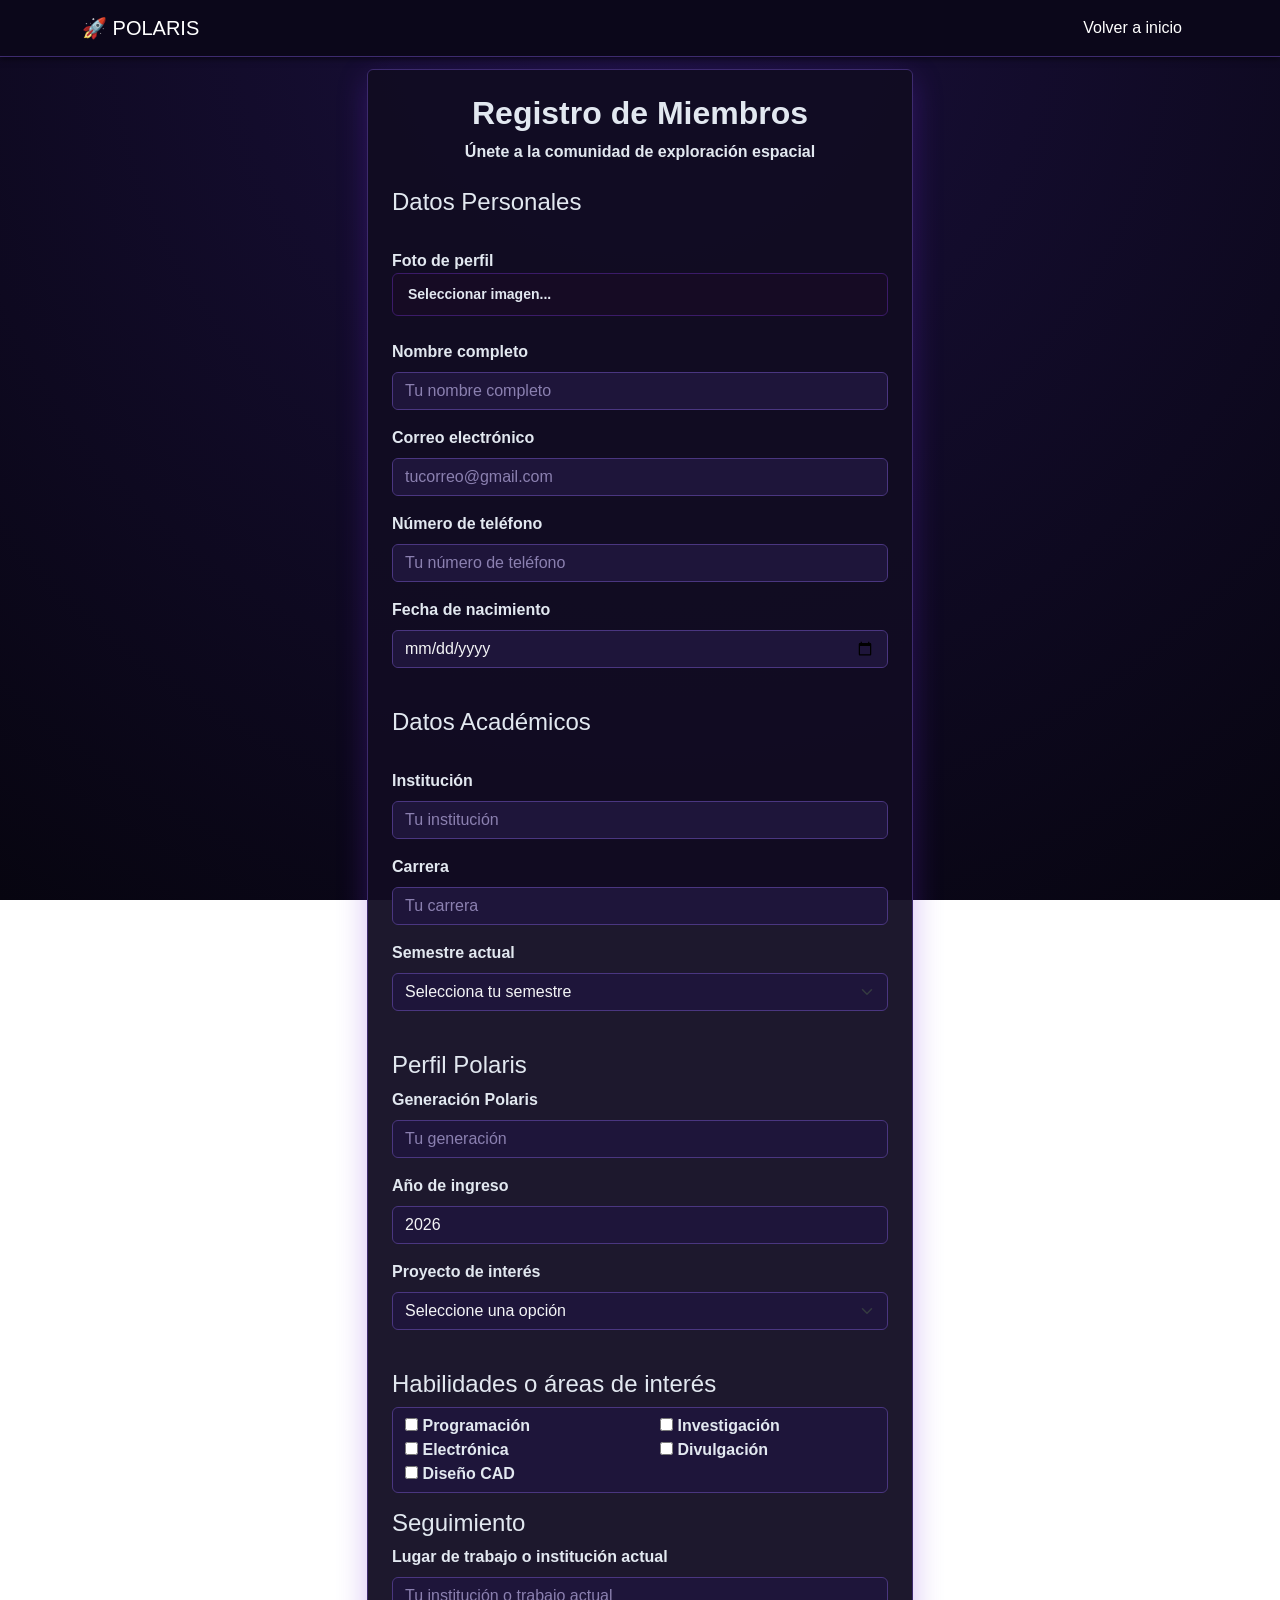
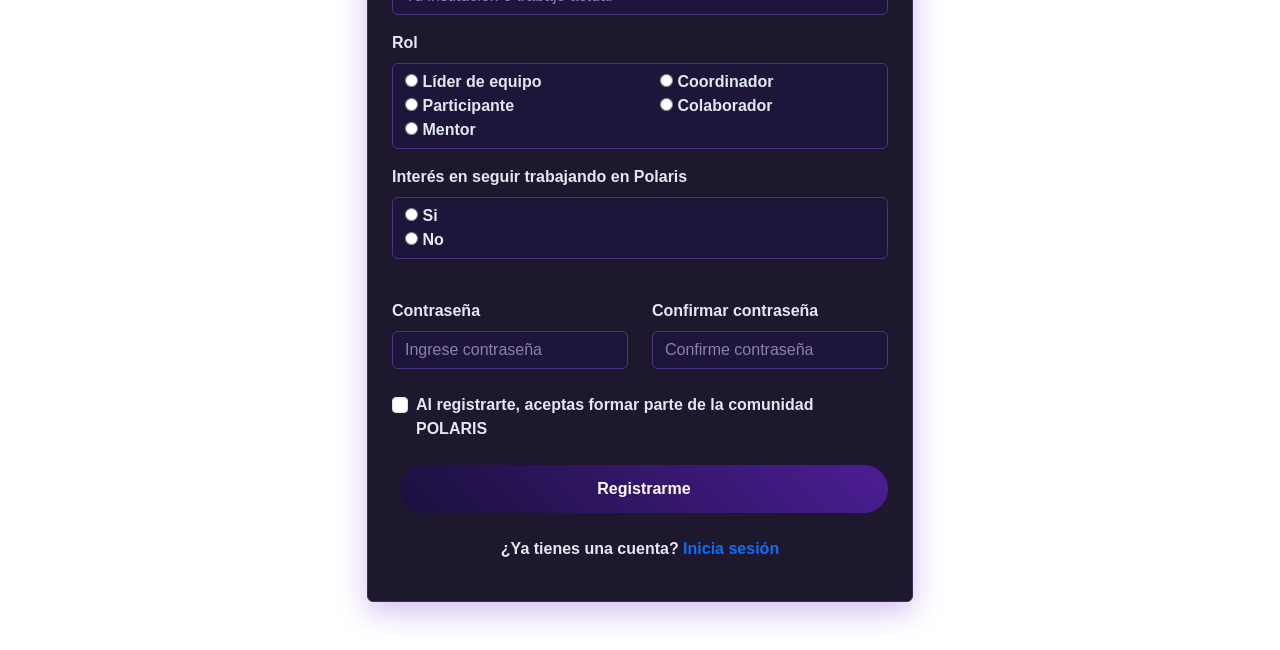
==== registro.html @ ed093145 "feat: agregar inputs avanzados al formulario de membresía POLARIS" ====
<!DOCTYPE html>
<html lang="es">

<head>
    <meta charset="UTF-8">
    <meta name="viewport" content="width=device-width, initial-scale=1.0">
    <title>Registro POLARIS</title>

    <link rel="stylesheet" href="css/styles.css">

    <link href="https://cdn.jsdelivr.net/npm/bootstrap@5.3.2/dist/css/bootstrap.min.css" rel="stylesheet">
</head>

<body>

    <nav class="navbar navbar-expand-lg navbar-dark bg-dark fixed-top border-bottom border-secondary">
        <div class="container">
            <a class="navbar-brand brand-text" href="index.html">🚀 POLARIS</a>

            <button class="navbar-toggler" type="button" data-bs-toggle="collapse" data-bs-target="#menu-principal">
                <span class="navbar-toggler-icon"></span>
            </button>

            <div class="collapse navbar-collapse" id="menu-principal">
                <ul class="navbar-nav ms-auto">
                    <li class="nav-item">
                        <a class="nav-link btn-polaris text-white ms-2 px-3" href="index.html">Volver a inicio</a>
                    </li>
                </ul>
            </div>
        </div>
    </nav>

    <div class="container mb-5">
        
        <div class="row justify-content-center">
            
            <div class="col-md-8 col-lg-6">

                

                <div class="card polaris-card p-4 mt-4">
                    <form class="form">

                        

                        <div class="text-center mb-4">
                            <h2 class="fw-bold text-dark">Registro de Miembros</h2>
                            <p class="text-muted">Únete a la comunidad de exploración espacial</p>
                        </div>  

                        <h4>Datos Personales</h4><br>

                        <div class="form-group"> <label>Foto de perfil</label>
  
                        <label for="foto_perfil" class="custom-file-upload">
                            <span id="file-name">Seleccionar imagen...</span>
                        </label>
                        
                        <input type="file" id="foto_perfil" name="foto_perfil" accept="image/*" style="display: none;" 
                                onchange="document.getElementById('file-name').textContent = this.files[0] ? this.files[0].name : 'Seleccionar imagen...'">
                        </div> <br>

                        <div class="mb-3">
                            <label for="name" class="form-label">Nombre completo</label>
                            <input type="text" class="form-control" id="name" placeholder="Tu nombre completo" required>
                        </div>

                        <div class="mb-3">
                            <label for="email" class="form-label">Correo electrónico</label>
                            <input type="email" class="form-control" id="email" placeholder="tucorreo@gmail.com" required>
                        </div>

                        <div class="mb-3">
                            <label for="tel" class="form-label">Número de teléfono</label>
                            <input type="tel" class="form-control" id="tel" placeholder="Tu número de teléfono" required>
                        </div>

                        <div class="mb-3">
                            <label for="fecha_nac" class="form-label">Fecha de nacimiento</label>
                            <input type="date" class="form-control" id="fecha_nac" required>
                        </div>

                        <br><h4>Datos Académicos</h4><br>

                        <div class="mb-3">
                            <label for="institucion" class="form-label">Institución</label>
                            <input type="text" class="form-control" id="institucion" placeholder="Tu institución" required>
                        </div>

                        <div class="mb-3">
                            <label for="carrera" class="form-label">Carrera</label>
                            <input type="text" class="form-control" id="carrera" placeholder="Tu carrera" required>
                        </div>

                        <div class="mb-3">
                            <label for="semestre" class="form-label">Semestre actual</label>
                            <select class="form-select" id="semestre" required>
                                <option value="" selected disabled>Selecciona tu semestre</option>
                                <option>1° Semestre</option>
                                <option>2° Semestre</option>
                                <option>3° Semestre</option>
                                <option>4° Semestre</option>
                                <option>5° Semestre</option>
                                <option>6° Semestre</option>
                                <option>7° Semestre</option>
                                <option>8° Semestre</option>
                                <option>9° Semestre</option>
                                <option>10° Semestre</option>
                            </select>
                        </div> <br>

                        <h4>Perfil Polaris</h4>

                        <!-- Pendiente -->
                        <div class="mb-3">
                            <label for="generacion" class="form-label">Generación Polaris</label>
                            <input type="number" class="form-control" id="generacion" placeholder="Tu generación" required>
                        </div>

                        <!-- Pendiente -->
                        <div class="mb-3">
                            <label for="año_ingreso" class="form-label">Año de ingreso</label>
                            <input type="number" class="form-control" id="año_ingreso" placeholder="Año de ingreso" value="2026" required>
                        </div>

                        <div class="mb-3">
                            <label for="proyect" class="form-label">Proyecto de interés</label>
                            <select class="form-select" id="proyect" required>
                                <option value="" selected disabled>Seleccione una opción</option>
                                <option>PolariX</option>
                                <option>Mentes en Órbita</option>
                                <option>Hydronautas</option>
                                <option>Otro</option>
                            </select>
                        </div> <br>

                         <h4>Habilidades o áreas de interés</h4>
                         
                         <div id="habilidades" class="mb-3 form-control">

                            <div class="columna">
                                <input id="cprogramacion" type="checkbox" name="programacion" value="">
                                <label for="cprogramacion">Programación</label><br>
                                
                                <input id="celectronica" type="checkbox" name="electronica" value="">
                                <label for="celectronica">Electrónica</label><br>

                                <input id="cdiseno" type="checkbox" name="diseno" value="">
                                <label for="cdiseno">Diseño CAD</label><br>
                            </div>

                            <div class="columna">
                                <input id="cinvestigacion" type="checkbox" name="investigacion" value="">
                                <label for="cinvestigacion">Investigación</label><br>

                                <input id="cdivulgacion" type="checkbox" name="divulgacion" value="">
                                <label for="cdivulgacion">Divulgación</label><br>
                            </div>

                        </div>

                        <h4>Seguimiento</h4>

                        <div class="mb-3">
                            <label for="actual" class="form-label">Lugar de trabajo o institución actual</label>
                            <input type="text" class="form-control" id="actual" placeholder="Tu institución o trabajo actual" required>
                        </div>
                        
                        <label class="form-label">Rol</label>
                        
                        <div id="rol" class="mb-3 form-control">
                            
                            <!-- Columna izquierda -->
                             
                            <div class="columna">
                                <input id="lider" type="radio" name="rol" value="lider">
                                <label for="lider">Líder de equipo</label><br>

                                <input id="participante" type="radio" name="rol" value="participante">
                                <label for="participante">Participante</label><br>

                                <input id="mentor" type="radio" name="rol" value="mentor">
                                <label for="mentor">Mentor</label><br>
                            </div>
                            
                            <!-- Columna derecha -->
                             <div class="columna">
                                <input id="coordinador" type="radio" name="rol" value="coordinador">
                                <label for="coordinador">Coordinador</label><br>

                                <input id="colaborador" type="radio" name="rol" value="colaborador">
                                <label for="colaborador">Colaborador</label>
                            </div>

                        </div>

                        <label for="rol-interes" class="form-label">Interés en seguir trabajando en Polaris</label>
                        <div id="rol-interes" class="mb-3 form-control" required>
                            <input id="si" type="radio" name="interes" value="">
                            <label for="si">Si</label><br>
                            <input id="no" type="radio" name="interes" value="">
                            <label for="no">No</label><br>
                        </div> <br>

                        <div class="row">
                            <div class="col-md-6 mb-3">
                                <label for="password" class="form-label">Contraseña</label>
                                <input type="password" class="form-control" id="password" placeholder="Ingrese contraseña" required>
                            </div>
                            
                            <div class="col-md-6 mb-3">
                                <label for="password_confirm" class="form-label">Confirmar contraseña</label>
                                <input type="password" class="form-control" id="password_confirm" placeholder="Confirme contraseña" required>
                            </div>
                        </div>

                        <div class="form-check mb-4 mt-2">
                            <input class="form-check-input" type="checkbox" id="terminos" required>
                            <label class="form-check-label text-muted" for="terminos">
                                Al registrarte, aceptas formar parte de la comunidad POLARIS
                            </label>
                        </div>
                        
                        <div class="d-grid gap-2">
                            <button type="submit" class="btn-lg btn-polaris text-white ms-2 px-3">Registrarme</button>
                        </div>

                        <div class="text-center mt-4">
                            <p class="text-muted">¿Ya tienes una cuenta? <a href="#" class="text-decoration-none text-primary">Inicia sesión</a></p>
                        </div>
                    </form>
                </div>
                
            </div>
        </div>
    </div>

    <script src="https://cdn.jsdelivr.net/npm/bootstrap@5.3.2/dist/js/bootstrap.bundle.min.js"></script>

</body>

</html>
---- css/styles.css ----
* {
    box-sizing: border-box;
    margin: 0;
    padding: 0;
    font-family: 'Gotman', sans-serif; 
}
body {
    background: radial-gradient(circle at top, #1a103c, #070510);
    background-attachment: fixed; 
    color: #e2e8f0;
    line-height: 1.6;
}

.container {
    max-width: 1200px;
    margin: auto;
}

.navbar {
    padding: 15px;
    box-shadow: 0 2px 6px rgba(0,0,0,0.5);
    text-align: center;
}
.hero-espacio h1 {
    font-weight: bold;
    font-size: 50px;
    color: #e9eaf5;
    text-shadow: 0 0 10px #000, 0 0 20px #50598b;
    margin-bottom: 20px;
}


.hero-espacio-equipos h2, 
.hero-espacio-eventos h2, 
.hero-espacio-registro h2,
#inicio h2 {
    font-weight: bold;
    font-size: 28px;
    color: #e9eaf5;
    text-shadow: 0 0 10px #000, 0 0 20px #191f42;
    margin-bottom: 20px;
}

.hero-espacio-registro h2 {
    text-align: center;
}


.hero-espacio .texto-principal {
    font-size: 24px; 
    text-align: left;
    margin-bottom: 25px;
    color: #e9eaf5;
    text-shadow: 0 0 10px #000;
    max-width: 700px;
}


.hero-espacio .texto-principal2 {
    font-size: 16px; 
    text-align: left;
    margin-bottom: 25px;
    color: #e9eaf5;
    text-shadow: 0 0 10px #000;
    max-width: 700px;
}

.hero-espacio .texto-secundario {
    font-size: 18px; 
    text-align: left;
    margin-bottom: 25px;
    color: #e9eaf5;
    text-shadow: 0 0 10px #000;
    max-width: 700px;
}

.hero-espacio {
    padding-top: 80px;
    padding-bottom: 80px;
    background-image: linear-gradient(to bottom, rgba(0,0,0,0.2) 60%, #272952 100%), url("../images/principal.png");
    background-size: cover;
    background-position: center;
    min-height: 100vh;
}


.equipos, .eventos {
    box-shadow: 0 -20px 40px rgba(0,0,0,0.6);
    background-image: linear-gradient(to bottom, rgba(0,0,0,0.2) 60%, #272952 100%), url("../images/estrellas.png");
    background-size: cover;
    background-position: center;
}

.registro {
    box-shadow: 0 -20px 40px rgba(0,0,0,0.6);
    background-image: linear-gradient(to bottom, rgba(0,0,0,0.2) 60%, #272952 100%), url("../images/inicio.png");
    background-size: cover;
    background-position: center;
}


.card {
    background-color: rgba(17, 12, 34, 0.95) !important; 
    border: 1px solid #3d2b6e !important; 
    border-radius: 15px; 
    box-shadow: 0 10px 30px rgba(109, 40, 217, 0.3);
    color: #e2e8f0 !important; 
    transition: all 0.3s ease-in-out;
}

.card:hover {
    transform: translateY(-5px);
    box-shadow: 0 10px 25px rgba(0,0,0,0.5);
}

.card-title {
    font-weight: bold;
    font-size: 22px;
}

.card-text {
    font-size: 16px;
    color: #cbd5e1;
}


.btn-polaris {
    background: linear-gradient(45deg, #1a103c, #4c1d95); 
    color: white !important;
    border: none;
    padding: 12px 30px;
    border-radius: 30px;
    font-weight: bold;
    transition: 0.3s;
    text-decoration: none;
    display: inline-block;
}

.btn-polaris:hover {
    transform: scale(1.05);
    box-shadow: 0 0 20px rgba(109, 40, 217, 0.6);
    text-decoration: none;
}

footer {
    box-shadow: 0 -20px 40px rgba(0,0,0,0.6);
    font-size: 16px;
    background: radial-gradient(circle at top, #1a103c, #070510);
    padding: 60px 0 30px 0;
}

/* seccion del registro */

body {
  
    background: radial-gradient(circle at top, #1a103c, #070510);
    background-attachment: fixed; 
    color: #e2e8f0;
    padding-top: 45px; 
}


.navbar.bg-dark {
    background-color: #0b071a !important;
    border-bottom: 1px solid #3d2b6e !important;
}


.polaris-card {
    background-color: rgba(17, 12, 34, 0.95) !important; 
    border: 1px solid #3d2b6e !important; 
    border-radius: 15px; 
    box-shadow: 0 10px 30px rgba(109, 40, 217, 0.3);
    color: #e2e8f0 !important; 
}


.polaris-card h2, 
.polaris-card p, 
.polaris-card label, 
.form-check-label {
    color: #e2e8f0 !important;
    font-weight: bold;
}


.form-control, .form-select {
    background-color: #1e153a !important; 
    border: 1px solid #4a3680 !important;
    color: #f3f4f6 !important;
}


.form-control:focus, .form-select:focus {
    background-color: #251a47 !important;
    color: #ffffff !important;
    border-color: #8b5cf6 !important;
    box-shadow: 0 0 0 0.25rem rgba(139, 92, 246, 0.3) !important;
}


.form-control::placeholder {
    color: #8b80b0 !important;
}

.texto-brillante {
    text-shadow: 0 0 15px rgba(255, 255, 255, 0.2), 0 0 30px rgba(76, 29, 149, 0.6);
    line-height: 1.2;
}


.tracking-wide {
    letter-spacing: 2px;
    font-size: 0.75rem;
    border: 1px solid rgba(139, 92, 246, 0.5);
}


.bg-polaris {
    background: linear-gradient(45deg, #1a103c, #4c1d95);
}

.glass-card {
    background: rgba(17, 12, 34, 0.3); 
    backdrop-filter: blur(12px); 
    -webkit-backdrop-filter: blur(12px); 
    border: 1px solid rgba(255, 255, 255, 0.1); 
    transition: transform 0.3s ease, box-shadow 0.3s ease;
}

.glass-card:hover {
    transform: translateY(-5px);
    box-shadow: 0 15px 35px rgba(76, 29, 149, 0.3) !important;
    border: 1px solid rgba(255, 255, 255, 0.2);
}


.custom-file-upload {
  display: block;
  width: 100%;
  padding: 10px 15px; 
  background-color: #160B24; 
  border: 1px solid #3B1B68; 
  border-radius: 6px; 
  color: #7D6B91; 
  font-family: inherit;
  font-size: 14px; 
  cursor: pointer;
  box-sizing: border-box;
  transition: border-color 0.3s ease;
}


.custom-file-upload:hover {
  border-color: #6A35B3; 
  color: #FFFFFF;
}

#habilidades {
    display: flex;
    gap: 40px; 
}

#habilidades .columna {
    flex: 1;
}

#rol {
    display: flex;
    gap: 40px;
}

#rol .columna {
    flex: 1;
}
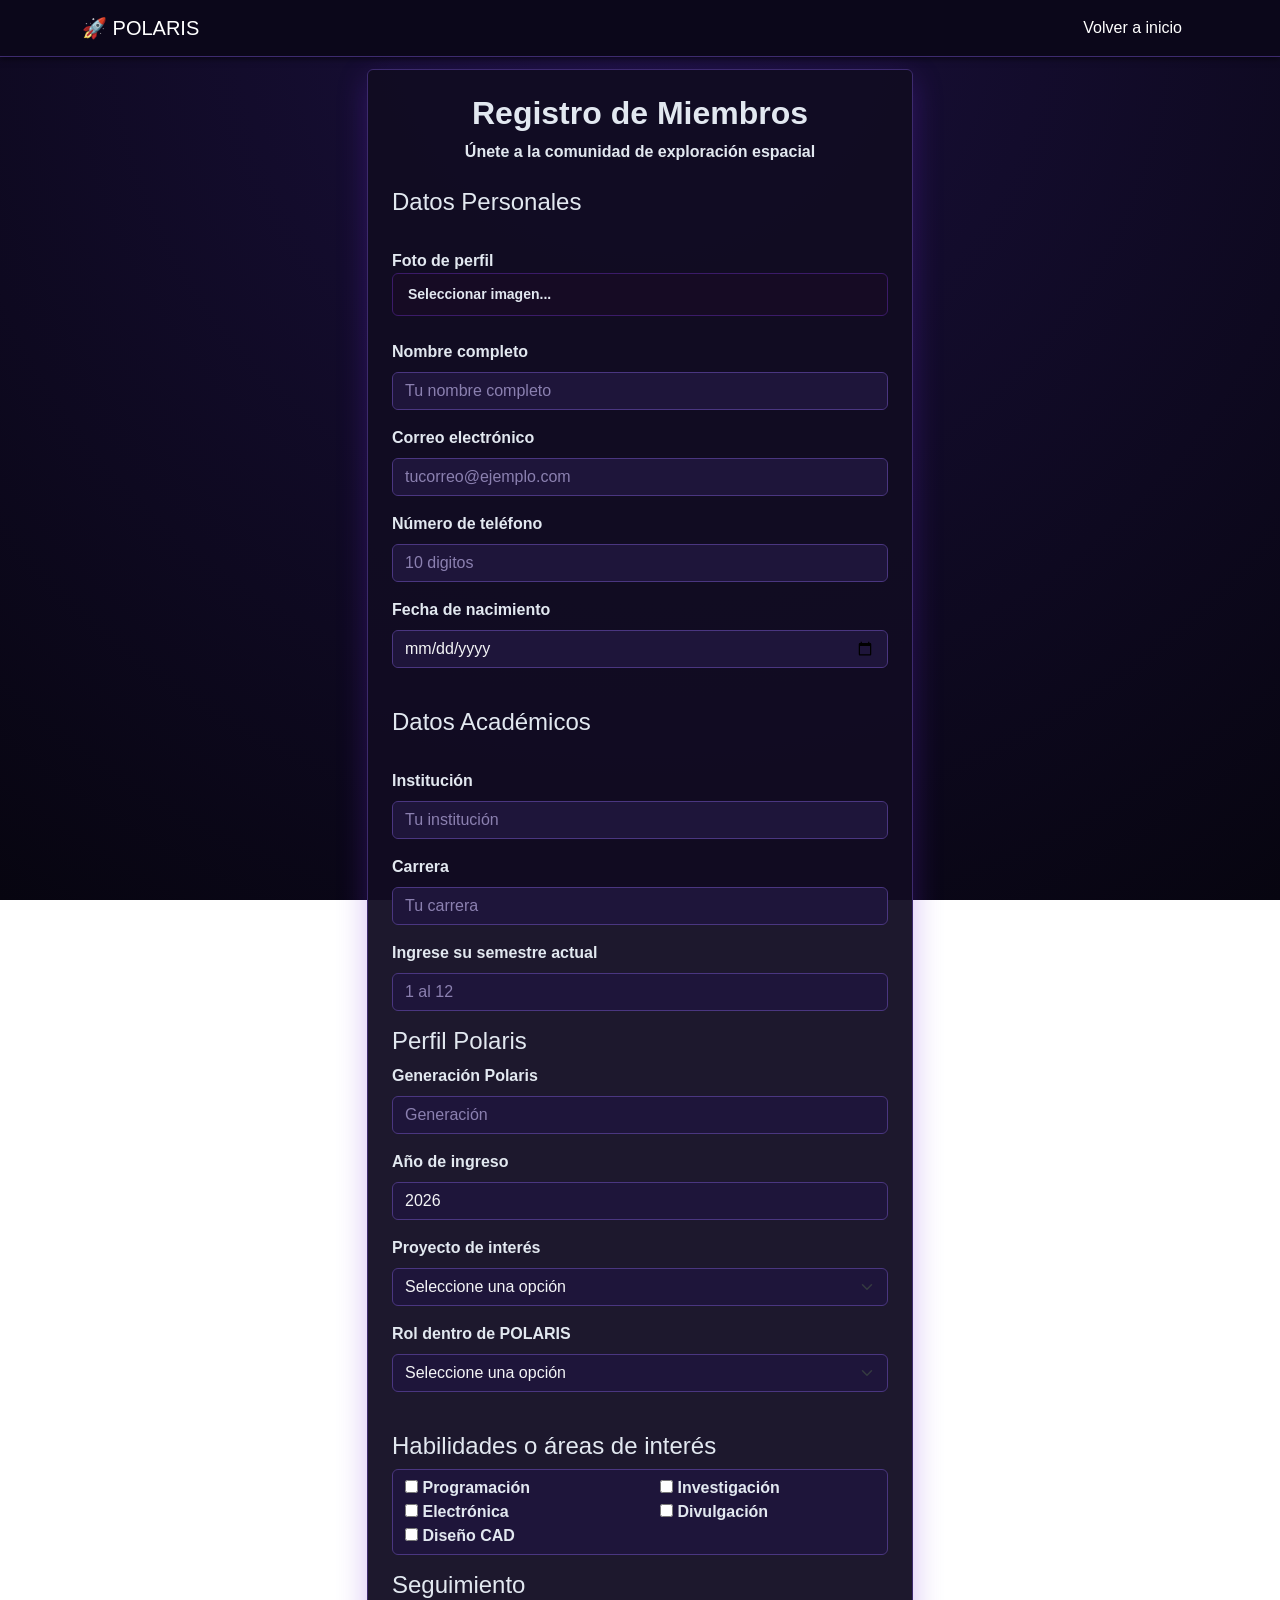
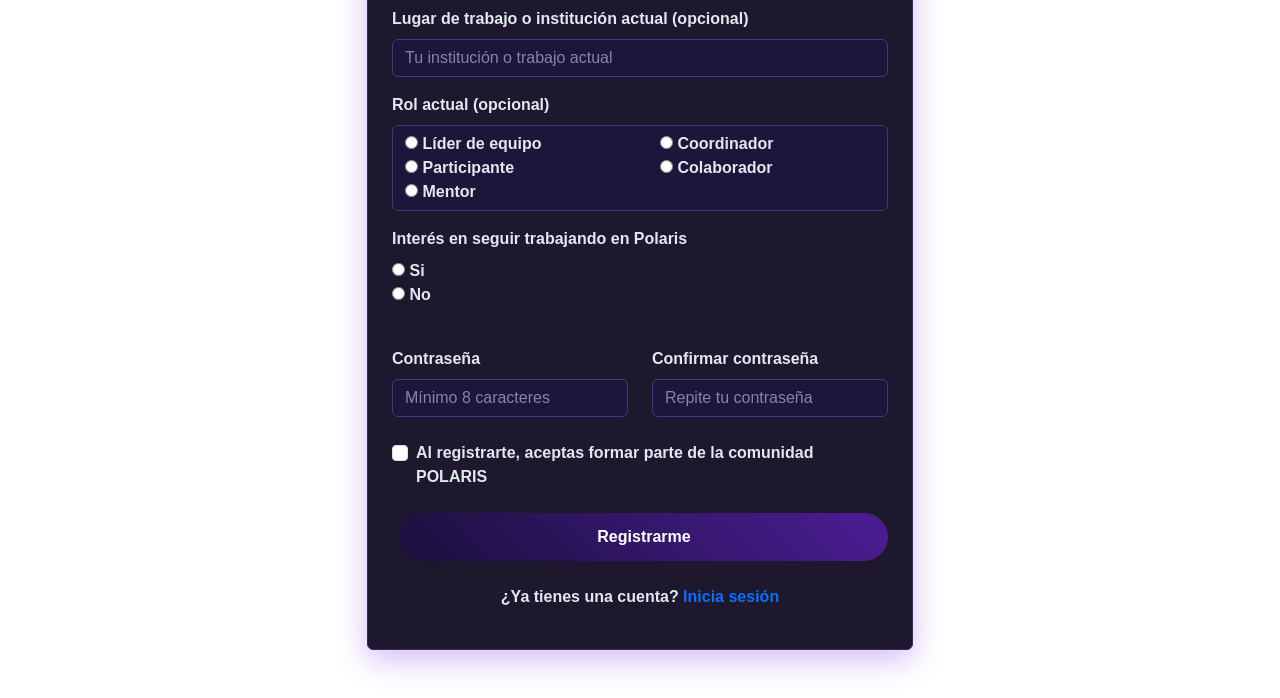
==== commit ad30a653: "feat: Implementar validación HTML en formulario POLARIS" ====
--- a/registro.html
+++ b/registro.html
@@ -36,14 +36,12 @@
         <div class="row justify-content-center">
             
             <div class="col-md-8 col-lg-6">
-
                 
 
                 <div class="card polaris-card p-4 mt-4">
-                    <form class="form">
-
-                        
-
+                    <form class="form" name="formulario_registro" id="formulario_registro">
+
+                        
                         <div class="text-center mb-4">
                             <h2 class="fw-bold text-dark">Registro de Miembros</h2>
                             <p class="text-muted">Únete a la comunidad de exploración espacial</p>
@@ -63,38 +61,43 @@
 
                         <div class="mb-3">
                             <label for="name" class="form-label">Nombre completo</label>
-                            <input type="text" class="form-control" id="name" placeholder="Tu nombre completo" required>
-                        </div>
-
-                        <div class="mb-3">
-                            <label for="email" class="form-label">Correo electrónico</label>
-                            <input type="email" class="form-control" id="email" placeholder="tucorreo@gmail.com" required>
-                        </div>
-
-                        <div class="mb-3">
-                            <label for="tel" class="form-label">Número de teléfono</label>
-                            <input type="tel" class="form-control" id="tel" placeholder="Tu número de teléfono" required>
+                            <input type="text" class="form-control" id="name" name="name" placeholder="Tu nombre completo" maxlength="100" required pattern="^[A-Za-z\s]+$" title="Solo letras y espacios">
+                        </div>
+
+                        <div class="mb-3">
+                            <label for="correo" class="form-label">Correo electrónico</label>
+                            <input type="email" class="form-control" id="correo" name="correo" placeholder="tucorreo@ejemplo.com" maxlength="100" required >
+                        </div>
+
+                        <div class="mb-3">
+                            <label for="telefono" class="form-label">Número de teléfono</label>
+                            <input type="tel" class="form-control" id="telefono" name="telefono" pattern="[0-9]{10}" placeholder="10 digitos" required title="Solo 10 digitos númerico">
                         </div>
 
                         <div class="mb-3">
                             <label for="fecha_nac" class="form-label">Fecha de nacimiento</label>
-                            <input type="date" class="form-control" id="fecha_nac" required>
+                            <input type="date" class="form-control" id="fecha_nac" name="fecha_nac" required title="Rellena este campo">
                         </div>
 
                         <br><h4>Datos Académicos</h4><br>
 
                         <div class="mb-3">
                             <label for="institucion" class="form-label">Institución</label>
-                            <input type="text" class="form-control" id="institucion" placeholder="Tu institución" required>
+                            <input type="text" class="form-control" id="institucion" name="institucion" placeholder="Tu institución" maxlength="100" required title="Rellena este campo">
                         </div>
 
                         <div class="mb-3">
                             <label for="carrera" class="form-label">Carrera</label>
-                            <input type="text" class="form-control" id="carrera" placeholder="Tu carrera" required>
-                        </div>
-
-                        <div class="mb-3">
-                            <label for="semestre" class="form-label">Semestre actual</label>
+                            <input type="text" class="form-control" id="carrera" name="carrera" placeholder="Tu carrera" maxlength="100" required title="Rellena este campo">
+                        </div>
+
+                        <div class="mb-3">
+                            <label for="semestre" class="form-label">Ingrese su semestre actual</label>
+                            <input type="number" class="form-control"  name="semestre" id="semestre" min="1" max="12" placeholder="1 al 12" required title="Rellena este campo">
+                        </div>
+
+                        <!--<div class="mb-3">
+                            <label for="semestre" class="form-label">Semestre actual tiene que tener rango de 1 al 12</label>
                             <select class="form-select" id="semestre" required>
                                 <option value="" selected disabled>Selecciona tu semestre</option>
                                 <option>1° Semestre</option>
@@ -108,31 +111,43 @@
                                 <option>9° Semestre</option>
                                 <option>10° Semestre</option>
                             </select>
-                        </div> <br>
+                        </div> <br>-->
 
                         <h4>Perfil Polaris</h4>
 
-                        <!-- Pendiente -->
+                        
                         <div class="mb-3">
                             <label for="generacion" class="form-label">Generación Polaris</label>
-                            <input type="number" class="form-control" id="generacion" placeholder="Tu generación" required>
-                        </div>
-
-                        <!-- Pendiente -->
+                            <input type="number" class="form-control" id="generacion" name="generacion" min="2000" max="2026" placeholder="Generación" required title="Rellena este campo">
+                        </div>
+
+                        
                         <div class="mb-3">
                             <label for="año_ingreso" class="form-label">Año de ingreso</label>
-                            <input type="number" class="form-control" id="año_ingreso" placeholder="Año de ingreso" value="2026" required>
+                            <input type="number" class="form-control" id="año_ingreso" name="año_ingreso" min="2000" max="2026" placeholder="Año de ingreso" value="2026" required title="Rellena este campo">
                         </div>
 
                         <div class="mb-3">
                             <label for="proyect" class="form-label">Proyecto de interés</label>
-                            <select class="form-select" id="proyect" required>
+                            <select class="form-select" id="proyect" name="proyect" required title="Rellena este campo">
                                 <option value="" selected disabled>Seleccione una opción</option>
                                 <option>PolariX</option>
                                 <option>Mentes en Órbita</option>
                                 <option>Hydronautas</option>
                                 <option>Otro</option>
                             </select>
+                        </div>
+
+                        <div class="mb-3">
+                            <label for="rol_polaris" class="form-label">Rol dentro de POLARIS</label>
+                            <select class="form-select" id="rol_polaris" name="rol_polaris" required title="Rellena este campo">
+                                <option value="" selected disabled>Seleccione una opción</option>
+                                <option>Líder de equipo</option>
+                                <option>Participante</option>
+                                <option>Mentor</option>
+                                <option>Coordinador</option>
+                                <option>Colaborador</option>
+                            </select>
                         </div> <br>
 
                          <h4>Habilidades o áreas de interés</h4>
@@ -141,7 +156,7 @@
 
                             <div class="columna">
                                 <input id="cprogramacion" type="checkbox" name="programacion" value="">
-                                <label for="cprogramacion">Programación</label><br>
+                                <label for="cprogramacion" >Programación</label><br>
                                 
                                 <input id="celectronica" type="checkbox" name="electronica" value="">
                                 <label for="celectronica">Electrónica</label><br>
@@ -163,60 +178,58 @@
                         <h4>Seguimiento</h4>
 
                         <div class="mb-3">
-                            <label for="actual" class="form-label">Lugar de trabajo o institución actual</label>
-                            <input type="text" class="form-control" id="actual" placeholder="Tu institución o trabajo actual" required>
-                        </div>
-                        
-                        <label class="form-label">Rol</label>
-                        
+                            <label for="actual" class="form-label">Lugar de trabajo o institución actual (opcional)</label>
+                            <input type="text" class="form-control" id="actual" name="actual" maxlength="80" placeholder="Tu institución o trabajo actual">
+                        </div>
+                        
+                        <label class="form-label">Rol actual (opcional)</label>
+
                         <div id="rol" class="mb-3 form-control">
+
+                             
+                            <div class="columna">
+                                <input id="lider" type="radio" name="rol_actual" value="lider">
+                                <label for="lider">Líder de equipo</label><br>
+
+                                <input id="participante" type="radio" name="rol_actual" value="participante">
+                                <label for="participante">Participante</label><br>
+
+                                <input id="mentor" type="radio" name="rol_actual" value="mentor">
+                                <label for="mentor">Mentor</label><br>
+                            </div>
+
                             
-                            <!-- Columna izquierda -->
-                             
-                            <div class="columna">
-                                <input id="lider" type="radio" name="rol" value="lider">
-                                <label for="lider">Líder de equipo</label><br>
-
-                                <input id="participante" type="radio" name="rol" value="participante">
-                                <label for="participante">Participante</label><br>
-
-                                <input id="mentor" type="radio" name="rol" value="mentor">
-                                <label for="mentor">Mentor</label><br>
-                            </div>
-                            
-                            <!-- Columna derecha -->
-                             <div class="columna">
-                                <input id="coordinador" type="radio" name="rol" value="coordinador">
+                            <div class="columna">
+                                <input id="coordinador" type="radio" name="rol_actual" value="coordinador">
                                 <label for="coordinador">Coordinador</label><br>
 
-                                <input id="colaborador" type="radio" name="rol" value="colaborador">
+                                <input id="colaborador" type="radio" name="rol_actual" value="colaborador">
                                 <label for="colaborador">Colaborador</label>
-                            </div>
-
+                            </div> 
                         </div>
 
                         <label for="rol-interes" class="form-label">Interés en seguir trabajando en Polaris</label>
-                        <div id="rol-interes" class="mb-3 form-control" required>
-                            <input id="si" type="radio" name="interes" value="">
+                        <div id="rol-interes" class="mb-3">
+                            <input id="si" type="radio" name="interes" value="si" required title="Rellena este campo">
                             <label for="si">Si</label><br>
-                            <input id="no" type="radio" name="interes" value="">
+                            <input id="no" type="radio" name="interes" value="no">
                             <label for="no">No</label><br>
                         </div> <br>
 
                         <div class="row">
                             <div class="col-md-6 mb-3">
                                 <label for="password" class="form-label">Contraseña</label>
-                                <input type="password" class="form-control" id="password" placeholder="Ingrese contraseña" required>
+                                <input type="password" class="form-control" id="password" name="password" placeholder="Mínimo 8 caracteres" minlength="8" maxlength="50" required title="Al menos 8 caracteres">
                             </div>
                             
                             <div class="col-md-6 mb-3">
                                 <label for="password_confirm" class="form-label">Confirmar contraseña</label>
-                                <input type="password" class="form-control" id="password_confirm" placeholder="Confirme contraseña" required>
+                                <input type="password" class="form-control" id="password_confirm" name="password_confirm" placeholder="Repite tu contraseña" minlength="8" maxlength="50" required title="Al menos 8 caracteres">
                             </div>
                         </div>
 
                         <div class="form-check mb-4 mt-2">
-                            <input class="form-check-input" type="checkbox" id="terminos" required>
+                            <input class="form-check-input" type="checkbox" id="terminos" required title="Acepte las condiciones para continuar">
                             <label class="form-check-label text-muted" for="terminos">
                                 Al registrarte, aceptas formar parte de la comunidad POLARIS
                             </label>
@@ -240,4 +253,4 @@
 
 </body>
 
-</html>
+</html>
--- a/css/styles.css
+++ b/css/styles.css
@@ -273,3 +273,12 @@
 #rol .columna {
     flex: 1;
 }
+.form-control:focus:invalid {
+    border: 2px solid #ff4d4d !important;
+    box-shadow: 0 0 5px #ff4d4d !important;
+}
+
+.form-control:focus:valid {
+    border: 2px solid #4dff88 !important;
+    box-shadow: 0 0 5px #4dff88 !important;
+}
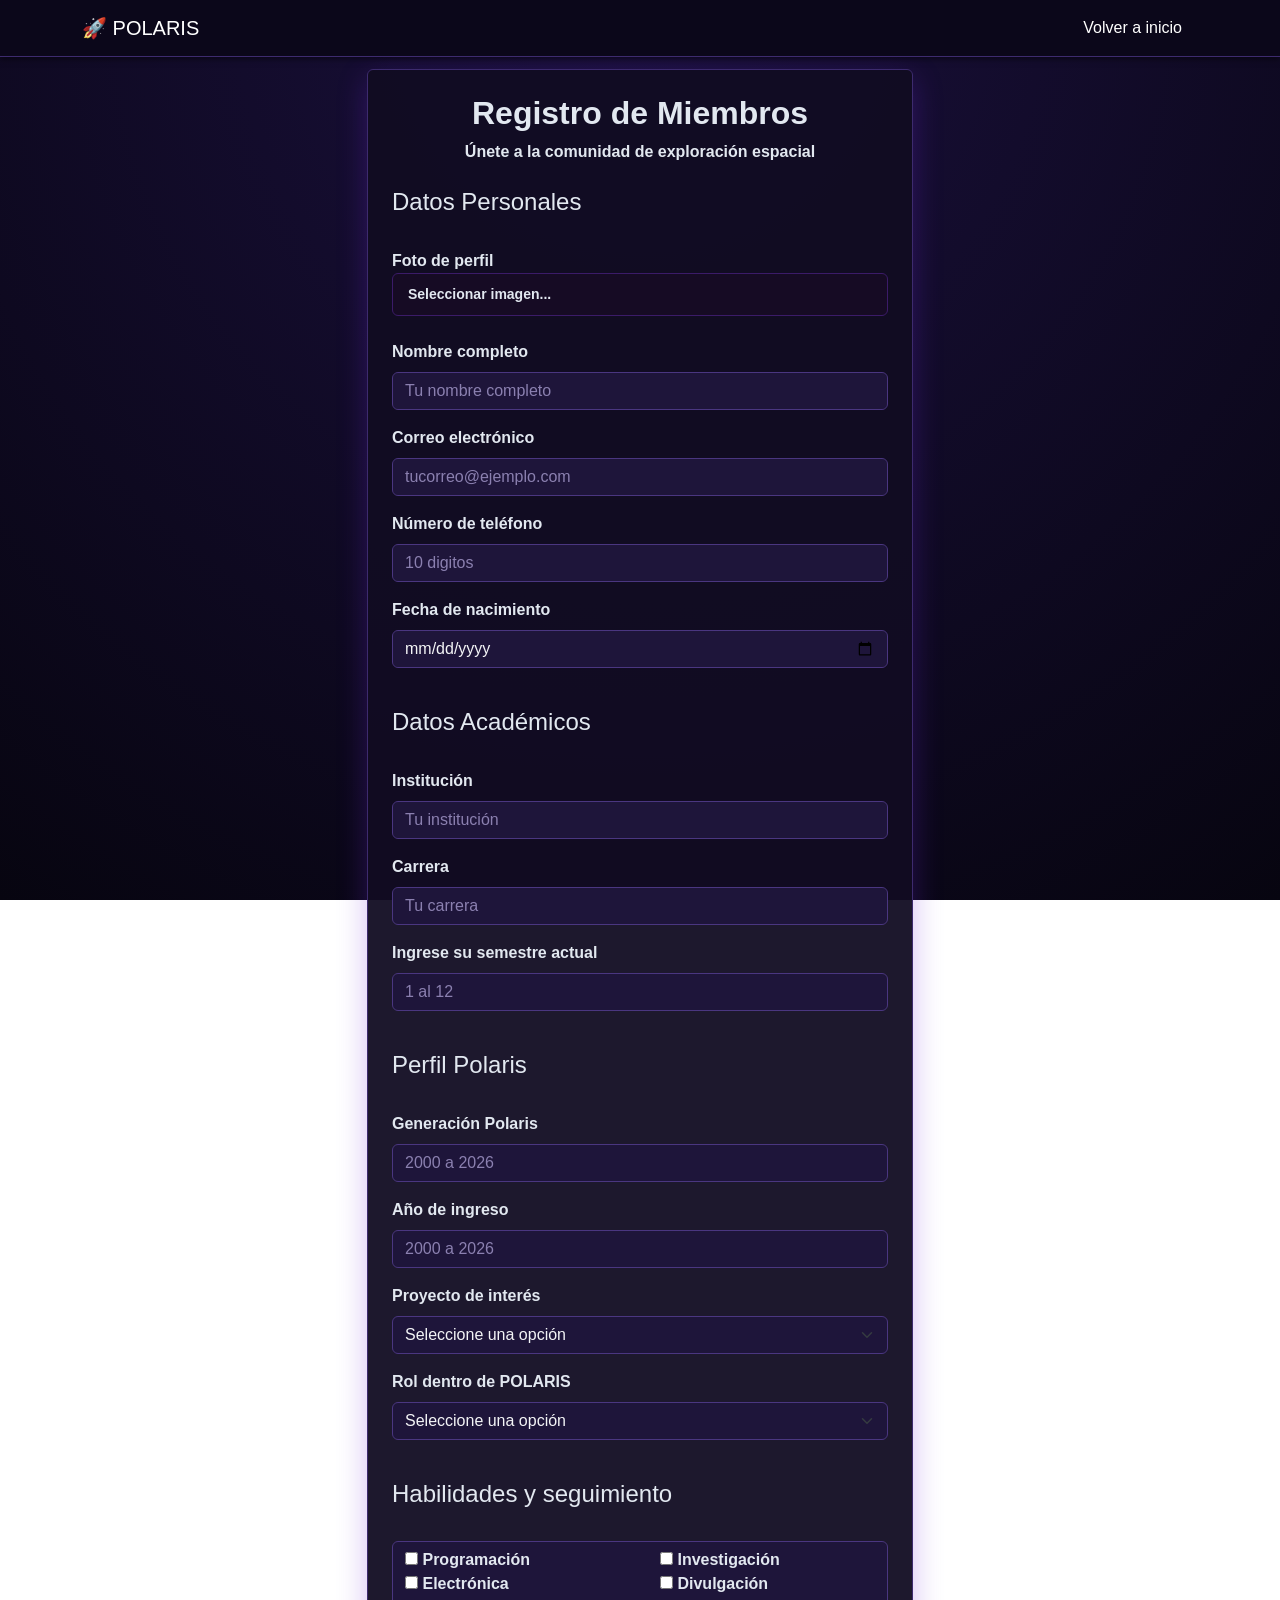
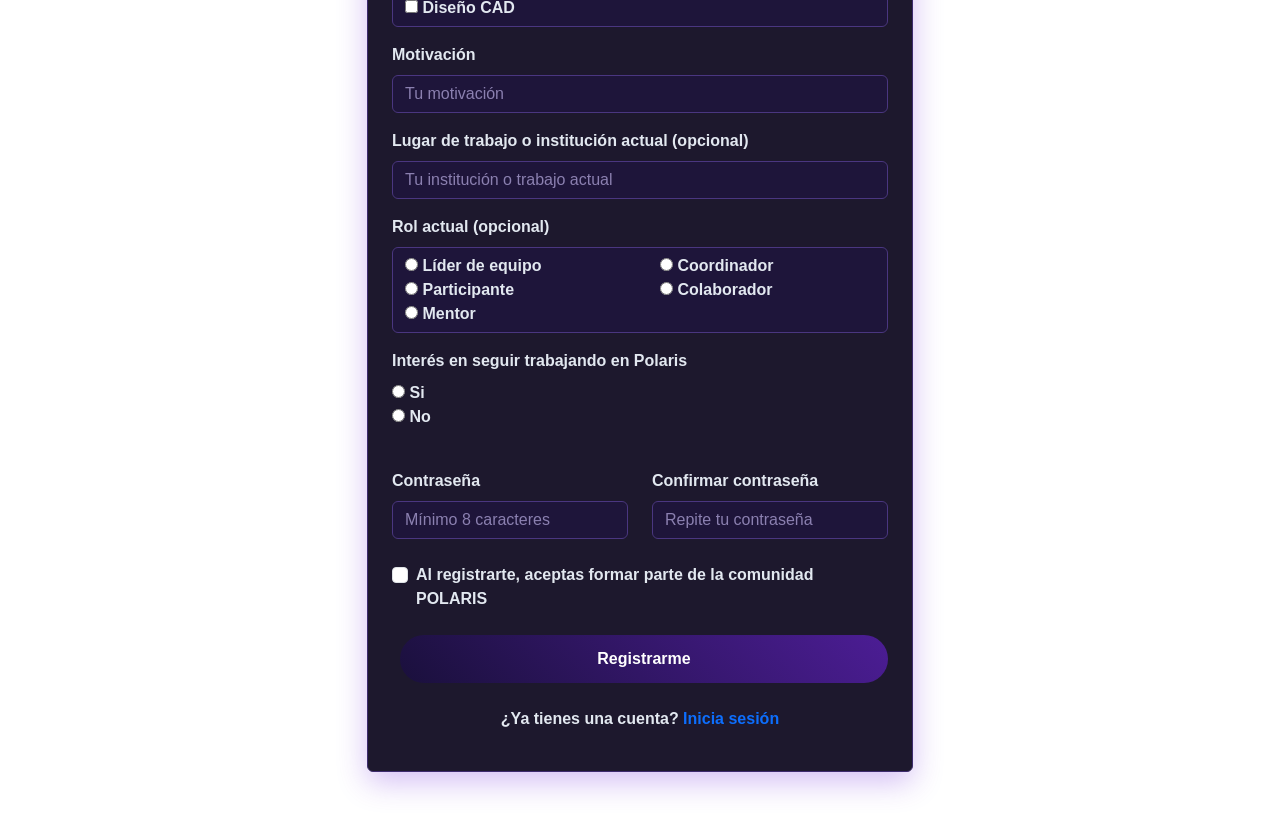
==== commit d4b87a5f: "feat: agregar validación con JavaScript al formulario POLARIS" ====
--- a/registro.html
+++ b/registro.html
@@ -51,49 +51,49 @@
 
                         <div class="form-group"> <label>Foto de perfil</label>
   
-                        <label for="foto_perfil" class="custom-file-upload">
-                            <span id="file-name">Seleccionar imagen...</span>
-                        </label>
-                        
-                        <input type="file" id="foto_perfil" name="foto_perfil" accept="image/*" style="display: none;" 
-                                onchange="document.getElementById('file-name').textContent = this.files[0] ? this.files[0].name : 'Seleccionar imagen...'">
+                            <label for="foto_perfil" class="custom-file-upload">
+                                <span id="file-name">Seleccionar imagen...</span>
+                            </label>
+                            
+                            <input type="file" id="foto_perfil" name="foto_perfil" accept="image/*" style="display: none;" 
+                                    onchange="document.getElementById('file-name').textContent = this.files[0] ? this.files[0].name : 'Seleccionar imagen...'">
                         </div> <br>
 
                         <div class="mb-3">
                             <label for="name" class="form-label">Nombre completo</label>
-                            <input type="text" class="form-control" id="name" name="name" placeholder="Tu nombre completo" maxlength="100" required pattern="^[A-Za-z\s]+$" title="Solo letras y espacios">
+                            <input type="text" class="form-control" id="name" name="name" placeholder="Tu nombre completo" maxlength="100" pattern="^[A-Za-z\s]+$" title="Solo letras y espacios">
                         </div>
 
                         <div class="mb-3">
                             <label for="correo" class="form-label">Correo electrónico</label>
-                            <input type="email" class="form-control" id="correo" name="correo" placeholder="tucorreo@ejemplo.com" maxlength="100" required >
+                            <input type="email" class="form-control" id="correo" name="correo" placeholder="tucorreo@ejemplo.com" maxlength="100" >
                         </div>
 
                         <div class="mb-3">
                             <label for="telefono" class="form-label">Número de teléfono</label>
-                            <input type="tel" class="form-control" id="telefono" name="telefono" pattern="[0-9]{10}" placeholder="10 digitos" required title="Solo 10 digitos númerico">
+                            <input type="tel" class="form-control" id="telefono" name="telefono" pattern="[0-9]{10}" title="Solo 10 digitos numéricos" placeholder="10 digitos">
                         </div>
 
                         <div class="mb-3">
                             <label for="fecha_nac" class="form-label">Fecha de nacimiento</label>
-                            <input type="date" class="form-control" id="fecha_nac" name="fecha_nac" required title="Rellena este campo">
+                            <input type="date" class="form-control" id="fecha_nac" name="fecha_nac" title="Rellena este campo">
                         </div>
 
                         <br><h4>Datos Académicos</h4><br>
 
                         <div class="mb-3">
                             <label for="institucion" class="form-label">Institución</label>
-                            <input type="text" class="form-control" id="institucion" name="institucion" placeholder="Tu institución" maxlength="100" required title="Rellena este campo">
+                            <input type="text" class="form-control" id="institucion" name="institucion" placeholder="Tu institución" maxlength="100" title="Rellena este campo">
                         </div>
 
                         <div class="mb-3">
                             <label for="carrera" class="form-label">Carrera</label>
-                            <input type="text" class="form-control" id="carrera" name="carrera" placeholder="Tu carrera" maxlength="100" required title="Rellena este campo">
+                            <input type="text" class="form-control" id="carrera" name="carrera" placeholder="Tu carrera" maxlength="100" title="Rellena este campo">
                         </div>
 
                         <div class="mb-3">
                             <label for="semestre" class="form-label">Ingrese su semestre actual</label>
-                            <input type="number" class="form-control"  name="semestre" id="semestre" min="1" max="12" placeholder="1 al 12" required title="Rellena este campo">
+                            <input type="number" class="form-control"  name="semestre" id="semestre" min="1" max="12" placeholder="1 al 12" title="Rellena este campo">
                         </div>
 
                         <!--<div class="mb-3">
@@ -113,23 +113,22 @@
                             </select>
                         </div> <br>-->
 
-                        <h4>Perfil Polaris</h4>
-
+                        <br><h4>Perfil Polaris</h4><br>
                         
                         <div class="mb-3">
                             <label for="generacion" class="form-label">Generación Polaris</label>
-                            <input type="number" class="form-control" id="generacion" name="generacion" min="2000" max="2026" placeholder="Generación" required title="Rellena este campo">
+                            <input type="number" class="form-control" id="generacion" name="generacion" min="2000" max="2026" placeholder="2000 a 2026" title="Rellena este campo">
                         </div>
 
                         
                         <div class="mb-3">
                             <label for="año_ingreso" class="form-label">Año de ingreso</label>
-                            <input type="number" class="form-control" id="año_ingreso" name="año_ingreso" min="2000" max="2026" placeholder="Año de ingreso" value="2026" required title="Rellena este campo">
+                            <input type="number" class="form-control" id="año_ingreso" name="año_ingreso" min="2000" max="2026" placeholder="2000 a 2026"  title="Rellena este campo">
                         </div>
 
                         <div class="mb-3">
                             <label for="proyect" class="form-label">Proyecto de interés</label>
-                            <select class="form-select" id="proyect" name="proyect" required title="Rellena este campo">
+                            <select class="form-select" id="proyect" name="proyect" title="Rellena este campo">
                                 <option value="" selected disabled>Seleccione una opción</option>
                                 <option>PolariX</option>
                                 <option>Mentes en Órbita</option>
@@ -140,7 +139,7 @@
 
                         <div class="mb-3">
                             <label for="rol_polaris" class="form-label">Rol dentro de POLARIS</label>
-                            <select class="form-select" id="rol_polaris" name="rol_polaris" required title="Rellena este campo">
+                            <select class="form-select" id="rol_polaris" name="rol_polaris" title="Rellena este campo">
                                 <option value="" selected disabled>Seleccione una opción</option>
                                 <option>Líder de equipo</option>
                                 <option>Participante</option>
@@ -148,11 +147,11 @@
                                 <option>Coordinador</option>
                                 <option>Colaborador</option>
                             </select>
-                        </div> <br>
-
-                         <h4>Habilidades o áreas de interés</h4>
+                        </div> 
+
+                         <br><h4>Habilidades y seguimiento</h4><br>
                          
-                         <div id="habilidades" class="mb-3 form-control">
+                        <div id="habilidades" class="mb-3 form-control">
 
                             <div class="columna">
                                 <input id="cprogramacion" type="checkbox" name="programacion" value="">
@@ -175,7 +174,10 @@
 
                         </div>
 
-                        <h4>Seguimiento</h4>
+                        <div class="mb-3">
+                            <label for="motivacion" class="form-label">Motivación</label>
+                            <input type="text" class="form-control" id="motivacion" name="motivacion" placeholder="Tu motivación" maxlength="100" pattern="^[A-Za-z\s]+$" title="Solo letras y espacios">
+                        </div>
 
                         <div class="mb-3">
                             <label for="actual" class="form-label">Lugar de trabajo o institución actual (opcional)</label>
@@ -210,7 +212,7 @@
 
                         <label for="rol-interes" class="form-label">Interés en seguir trabajando en Polaris</label>
                         <div id="rol-interes" class="mb-3">
-                            <input id="si" type="radio" name="interes" value="si" required title="Rellena este campo">
+                            <input id="si" type="radio" name="interes" value="si" title="Rellena este campo">
                             <label for="si">Si</label><br>
                             <input id="no" type="radio" name="interes" value="no">
                             <label for="no">No</label><br>
@@ -219,17 +221,17 @@
                         <div class="row">
                             <div class="col-md-6 mb-3">
                                 <label for="password" class="form-label">Contraseña</label>
-                                <input type="password" class="form-control" id="password" name="password" placeholder="Mínimo 8 caracteres" minlength="8" maxlength="50" required title="Al menos 8 caracteres">
+                                <input type="password" class="form-control" id="password" name="password" placeholder="Mínimo 8 caracteres" minlength="8" maxlength="50" title="Al menos 8 caracteres">
                             </div>
                             
                             <div class="col-md-6 mb-3">
                                 <label for="password_confirm" class="form-label">Confirmar contraseña</label>
-                                <input type="password" class="form-control" id="password_confirm" name="password_confirm" placeholder="Repite tu contraseña" minlength="8" maxlength="50" required title="Al menos 8 caracteres">
+                                <input type="password" class="form-control" id="password_confirm" name="password_confirm" placeholder="Repite tu contraseña" minlength="8" maxlength="50" title="Al menos 8 caracteres">
                             </div>
                         </div>
 
                         <div class="form-check mb-4 mt-2">
-                            <input class="form-check-input" type="checkbox" id="terminos" required title="Acepte las condiciones para continuar">
+                            <input class="form-check-input" type="checkbox" id="terminos" title="Acepte las condiciones para continuar">
                             <label class="form-check-label text-muted" for="terminos">
                                 Al registrarte, aceptas formar parte de la comunidad POLARIS
                             </label>
@@ -250,7 +252,8 @@
     </div>
 
     <script src="https://cdn.jsdelivr.net/npm/bootstrap@5.3.2/dist/js/bootstrap.bundle.min.js"></script>
+    <script src="js/validaciones.js"></script>
 
 </body>
 
-</html>+</html>
--- a/css/styles.css
+++ b/css/styles.css
@@ -197,7 +197,6 @@
     border-color: #8b5cf6 !important;
     box-shadow: 0 0 0 0.25rem rgba(139, 92, 246, 0.3) !important;
 }
-
 
 .form-control::placeholder {
     color: #8b80b0 !important;
@@ -281,4 +280,29 @@
 .form-control:focus:valid {
     border: 2px solid #4dff88 !important;
     box-shadow: 0 0 5px #4dff88 !important;
+}
+/* lo que añadiii */
+/* campos con error */
+.form-control.is-invalid, 
+.form-select.is-invalid {
+    border-color: #dc3545 !important;
+    background-color: #1e153a !important;
+    box-shadow: 0 0 0 0.2rem rgba(220, 53, 69, 0.25) !important;
+}
+
+/* mensaje de error */
+.error-message-custom {
+    color: #dc3545;
+    font-size: 0.875rem;
+    margin-top: 0.25rem;
+    display: block;
+    font-weight: bold;
+}
+
+/*  habilidades con error */
+#habilidades.error-habilidades {
+    border: 2px solid #dc3545 !important;
+    background-color: #1e153a !important;
+    border-radius: 4px !important;
+    padding: 10px !important;
 }
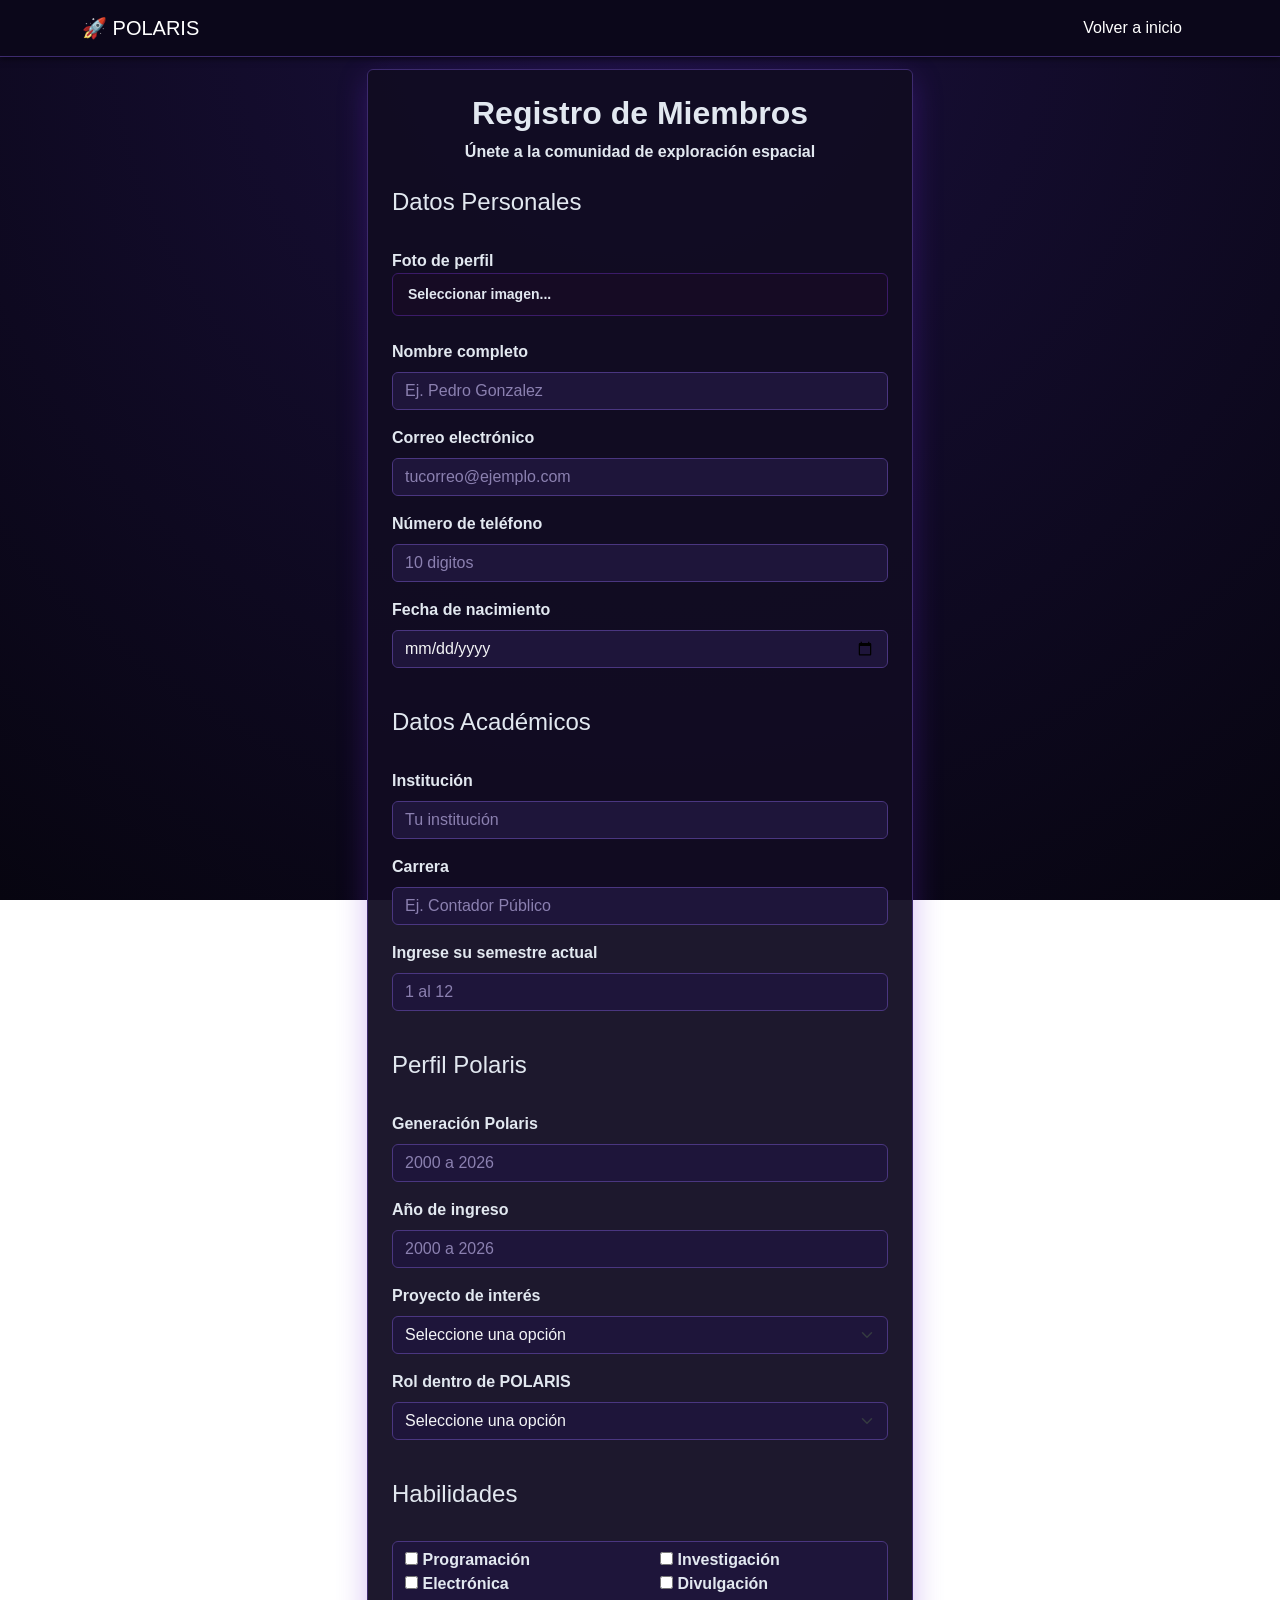
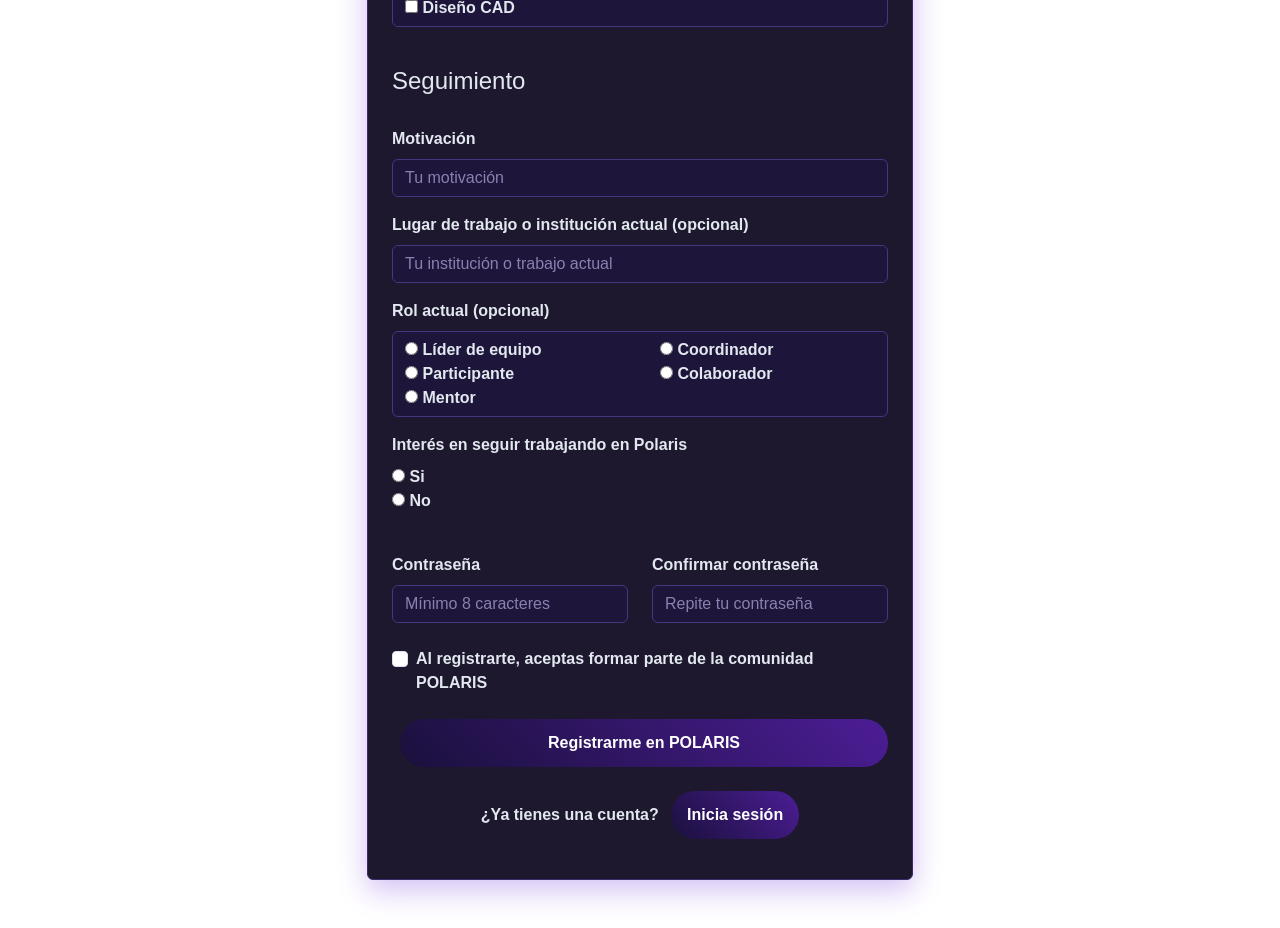
==== commit 0367348d: "feat: mejorar experiencia de usuario (UX) en formulario POLARIS" ====
--- a/registro.html
+++ b/registro.html
@@ -61,17 +61,17 @@
 
                         <div class="mb-3">
                             <label for="name" class="form-label">Nombre completo</label>
-                            <input type="text" class="form-control" id="name" name="name" placeholder="Tu nombre completo" maxlength="100" pattern="^[A-Za-z\s]+$" title="Solo letras y espacios">
+                            <input type="text" class="form-control" id="name" name="name" placeholder="Ej. Pedro Gonzalez" maxlength="100" pattern="^[A-Za-z\s]+$" title="Solo letras y espacios">
                         </div>
 
                         <div class="mb-3">
                             <label for="correo" class="form-label">Correo electrónico</label>
-                            <input type="email" class="form-control" id="correo" name="correo" placeholder="tucorreo@ejemplo.com" maxlength="100" >
+                            <input type="email" class="form-control" id="correo" name="correo" placeholder="tucorreo@ejemplo.com" minlength="10" pattern="^[a-zA-Z0-9._%+-]+@[a-zA-Z0-9.-]+\.[a-zA-Z]{2,}$" >
                         </div>
 
                         <div class="mb-3">
                             <label for="telefono" class="form-label">Número de teléfono</label>
-                            <input type="tel" class="form-control" id="telefono" name="telefono" pattern="[0-9]{10}" title="Solo 10 digitos numéricos" placeholder="10 digitos">
+                            <input type="tel" class="form-control" id="telefono" name="telefono" pattern="[0-9]{10}" title="El teléfono debe tener 10 dígitos" placeholder="10 digitos">
                         </div>
 
                         <div class="mb-3">
@@ -88,7 +88,7 @@
 
                         <div class="mb-3">
                             <label for="carrera" class="form-label">Carrera</label>
-                            <input type="text" class="form-control" id="carrera" name="carrera" placeholder="Tu carrera" maxlength="100" title="Rellena este campo">
+                            <input type="text" class="form-control" id="carrera" name="carrera" placeholder="Ej. Contador Público" maxlength="100" title="Rellena este campo">
                         </div>
 
                         <div class="mb-3">
@@ -149,9 +149,9 @@
                             </select>
                         </div> 
 
-                         <br><h4>Habilidades y seguimiento</h4><br>
+                         <br><h4>Habilidades</h4><br>
                          
-                        <div id="habilidades" class="mb-3 form-control">
+                        <div id="habilidades" class="mb-3 form-control" title="Selecciona al menos una habilidad">
 
                             <div class="columna">
                                 <input id="cprogramacion" type="checkbox" name="programacion" value="">
@@ -173,6 +173,8 @@
                             </div>
 
                         </div>
+
+                        <br><h4>Seguimiento</h4><br>
 
                         <div class="mb-3">
                             <label for="motivacion" class="form-label">Motivación</label>
@@ -238,11 +240,11 @@
                         </div>
                         
                         <div class="d-grid gap-2">
-                            <button type="submit" class="btn-lg btn-polaris text-white ms-2 px-3">Registrarme</button>
+                            <button type="submit" class="btn-lg btn-polaris text-white ms-2 px-3">Registrarme en POLARIS</button>
                         </div>
 
                         <div class="text-center mt-4">
-                            <p class="text-muted">¿Ya tienes una cuenta? <a href="#" class="text-decoration-none text-primary">Inicia sesión</a></p>
+                            <p class="text-muted">¿Ya tienes una cuenta? <a href="#" class="btn-lg btn-polaris text-white ms-2 px-3">Inicia sesión</a></p>
                         </div>
                     </form>
                 </div>
--- a/css/styles.css
+++ b/css/styles.css
@@ -122,6 +122,36 @@
     font-size: 16px;
     color: #cbd5e1;
 }
+/* seccion de noticias */
+.card-bg {
+    position: relative;
+    overflow: hidden;
+    border-radius: 15px;
+    background-size: cover;
+    background-position: center;
+    min-height: 420px;
+}
+
+
+.card-bg::before {
+    content: "";
+    position: absolute;
+    inset: 0;
+    background: linear-gradient(to top,rgba(0,0,0,0.8),rgba(0,0,0,0.2));
+    z-index: 1;
+}
+
+.card-bg .card-body {
+    position: relative;
+    z-index: 2;
+}
+
+.card-bg:hover {
+    transform: scale(1.03);
+    transition: 0.3s;
+}
+
+
 
 
 .btn-polaris {
